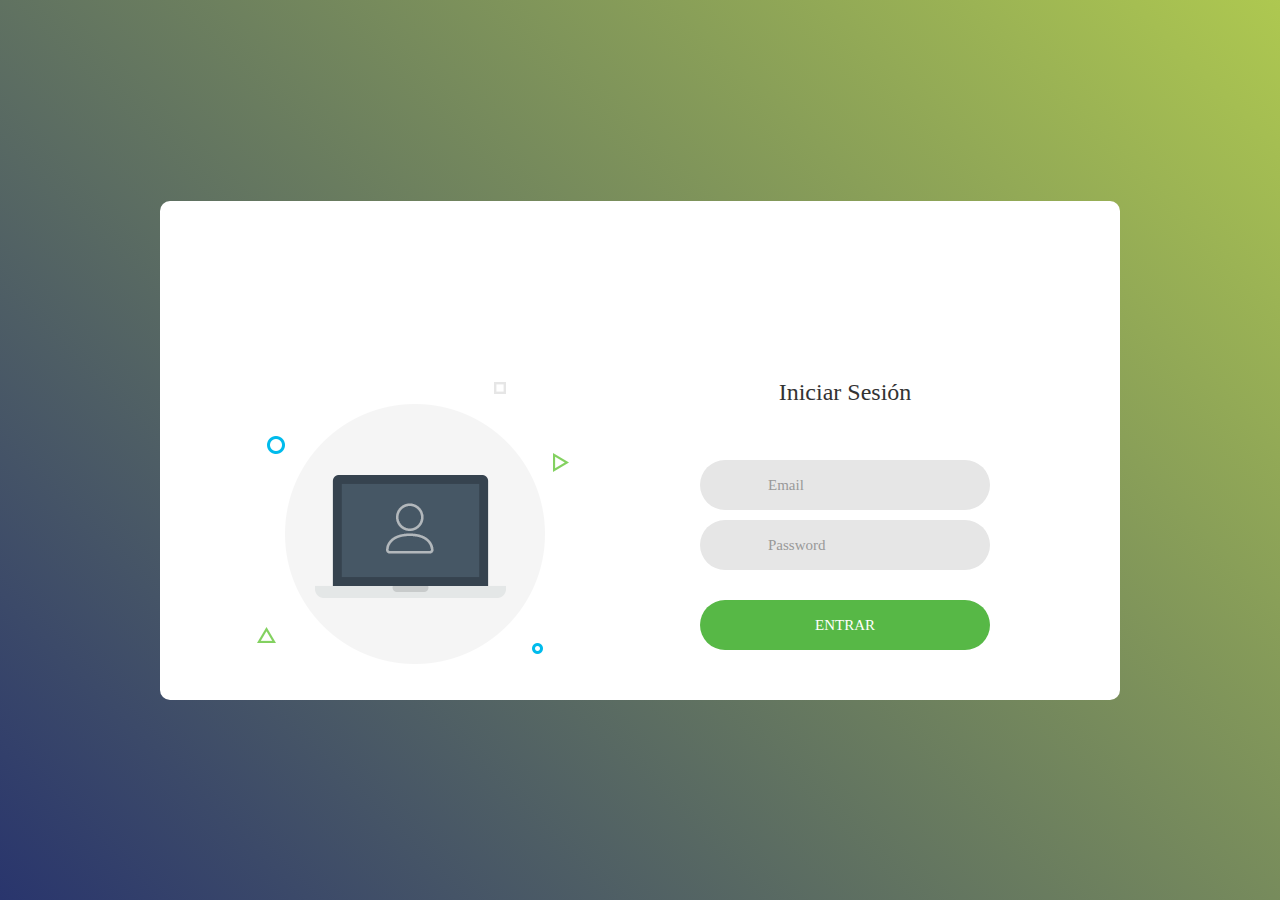
==== registro.html @ ce0b985a "Proceso de login" ====
<html>
    <head>
        <title>Desarrollo web avanzado</title>
        <meta charset="UTF-8">
	    <meta name="viewport" content="width=device-width, initial-scale=1">
        <link rel="stylesheet" type="text/css" href="estilo.css">
   </head>
   <body>
        <div class="contenedor">
            <div class="login-general">
                <div class="login-screen">
                    <div class="login100-pic js-tilt" data-tilt>
                        <img src="img-01.png">
                    </div>
                    <form action="controller.php" method="POST" class="login-form validate-form">
                        <span class="titulo">Iniciar Sesión</span>
    
                        <div class="wrapper-inputs validate-input" data-validate = "Correo inválido">
                            <input class="input" type="text" name="email" placeholder="Email">
                        </div>
    
                        <div class="wrapper-inputs validate-input" data-validate = "La contraseña es requerida">
                            <input class="input" type="password" name="pass" placeholder="Password">
                        </div>

                        <input type="hidden" name="action" value="login" />
                    
                        <div class="container-login-btn">
                            <button class="login-btn">Entrar</button>
                        </div>
                    </form>
                </div>
            </div>
        </div>
    </body>
</html>
---- estilo.css ----
* {
	margin: 0px; 
	padding: 0px; 
	box-sizing: border-box;
}

body, html {
	height: 100%;
}

h1,h2,h3,h4,h5,h6 {
	margin: 0px;
}

h1,h2,h3,h4,h5,h6 {
	margin: 0px;
}
input {
	outline: none;
	border: none;
}

textarea {
  outline: none;
  border: none;
}

textarea:focus, input:focus {
  border-color: transparent !important;
}

input:focus::-webkit-input-placeholder { color:transparent; }
input:focus:-moz-placeholder { color:transparent; }
input:focus::-moz-placeholder { color:transparent; }
input:focus:-ms-input-placeholder { color:transparent; }

textarea:focus::-webkit-input-placeholder { color:transparent; }
textarea:focus:-moz-placeholder { color:transparent; }
textarea:focus::-moz-placeholder { color:transparent; }
textarea:focus:-ms-input-placeholder { color:transparent; }

input::-webkit-input-placeholder { color: #999999; }
input:-moz-placeholder { color: #999999; }
input::-moz-placeholder { color: #999999; }
input:-ms-input-placeholder { color: #999999; }

textarea::-webkit-input-placeholder { color: #999999; }
textarea:-moz-placeholder { color: #999999; }
textarea::-moz-placeholder { color: #999999; }
textarea:-ms-input-placeholder { color: #999999; }

button {
	outline: none !important;
	border: none;
	background: transparent;
}

button:hover {
	cursor: pointer;
}
.contenedor{
    width: 100%;
    margin: 0 auto;
}

.login-general{
    width: 100%;  
    min-height: 100vh;
    display: -webkit-box;
    display: -webkit-flex;
    display: -moz-box;
    display: -ms-flexbox;
    display: flex;
    flex-wrap: wrap;
    justify-content: center;
    align-items: center;
    padding: 15px;
    background: #9053c7;
    background: -webkit-linear-gradient(-135deg, #aec850, #29356d);
    background: -o-linear-gradient(-135deg, #aec850, #29356d);
    background: -moz-linear-gradient(-135deg, #aec850, #29356d);
    background: linear-gradient(-135deg, #aec850, #29356d);
}

.login-screen{
    width: 960px;
    background: #fff;
    border-radius: 10px;
    overflow: hidden;

    display: -webkit-box;
    display: -webkit-flex;
    display: -moz-box;
    display: -ms-flexbox;
    display: flex;
    flex-wrap: wrap;
    justify-content: space-between;
    padding: 177px 130px 33px 95px;
}
.login100-pic {
    width: 316px;
  }
  
.login100-pic img {
    max-width: 100%;
}


/*---------------form--------------------*/

.login-form{
    width: 290px;
}
    .titulo {
        font-size: 24px;
        color: #333333;
        line-height: 1.2;
        text-align: center;
        width: 100%;
        display: block;
        padding-bottom: 54px;
    }

/*----------------Elementos form--------------------*/
.wrapper-inputs {
    position: relative;
    width: 100%;
    z-index: 1;
    margin-bottom: 10px;
  }
  
.input {
    font-family: Poppins-Medium;
    font-size: 15px;
    line-height: 1.5;
    color: #666666;
    display: block;
    width: 100%;
    background: #e6e6e6;
    height: 50px;
    border-radius: 25px;
    padding: 0 30px 0 68px;
}

.container-login-btn {
    width: 100%;
    display: -webkit-box;
    display: -webkit-flex;
    display: -moz-box;
    display: -ms-flexbox;
    display: flex;
    flex-wrap: wrap;
    justify-content: center;
    padding-top: 20px;
}
  
.login-btn {
    font-family: Montserrat-Bold;
    font-size: 15px;
    line-height: 1.5;
    color: #fff;
    text-transform: uppercase;

    width: 100%;
    height: 50px;
    border-radius: 25px;
    background: #57b846;
    display: -webkit-box;
    display: -webkit-flex;
    display: -moz-box;
    display: -ms-flexbox;
    display: flex;
    justify-content: center;
    align-items: center;
    padding: 0 25px;

    -webkit-transition: all 0.4s;
    -o-transition: all 0.4s;
    -moz-transition: all 0.4s;
    transition: all 0.4s;
}

.login-btn:hover {
    background: #333333;
}
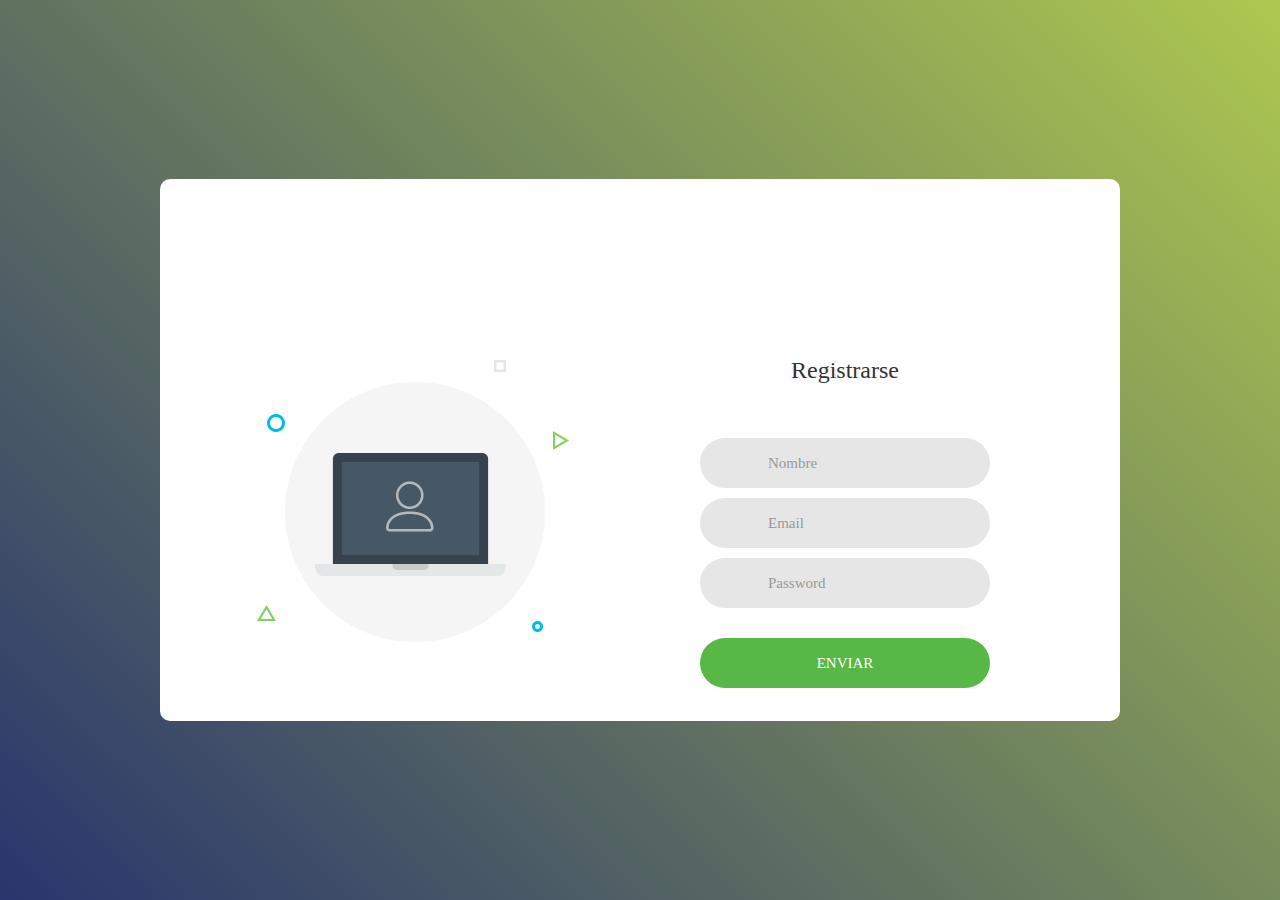
==== commit f00f2359: "Arreglado login y registro,pruebas unitarias" ====
--- a/registro.html
+++ b/registro.html
@@ -13,7 +13,11 @@
                         <img src="img-01.png">
                     </div>
                     <form action="controller.php" method="POST" class="login-form validate-form">
-                        <span class="titulo">Iniciar Sesión</span>
+                        <span class="titulo">Registrarse</span>
+
+                        <div class="wrapper-inputs validate-input" data-validate = "El nombre es obligatorio">
+                            <input class="input" type="text" name="nombre" placeholder="Nombre">
+                        </div>
     
                         <div class="wrapper-inputs validate-input" data-validate = "Correo inválido">
                             <input class="input" type="text" name="email" placeholder="Email">
@@ -23,10 +27,10 @@
                             <input class="input" type="password" name="pass" placeholder="Password">
                         </div>
 
-                        <input type="hidden" name="action" value="login" />
+                        <input type="hidden" name="action" value="registrar" />
                     
                         <div class="container-login-btn">
-                            <button class="login-btn">Entrar</button>
+                            <button class="login-btn">Enviar</button>
                         </div>
                     </form>
                 </div>
--- a/estilo.css
+++ b/estilo.css
@@ -182,4 +182,13 @@
 
 .login-btn:hover {
     background: #333333;
-}+}
+
+.text-center {text-align: center;}
+.p-t-136 {padding-top: 136px;}
+.txt2 {
+    font-family: Poppins-Regular;
+    font-size: 13px;
+    line-height: 1.5;
+    color: #666666;
+  }